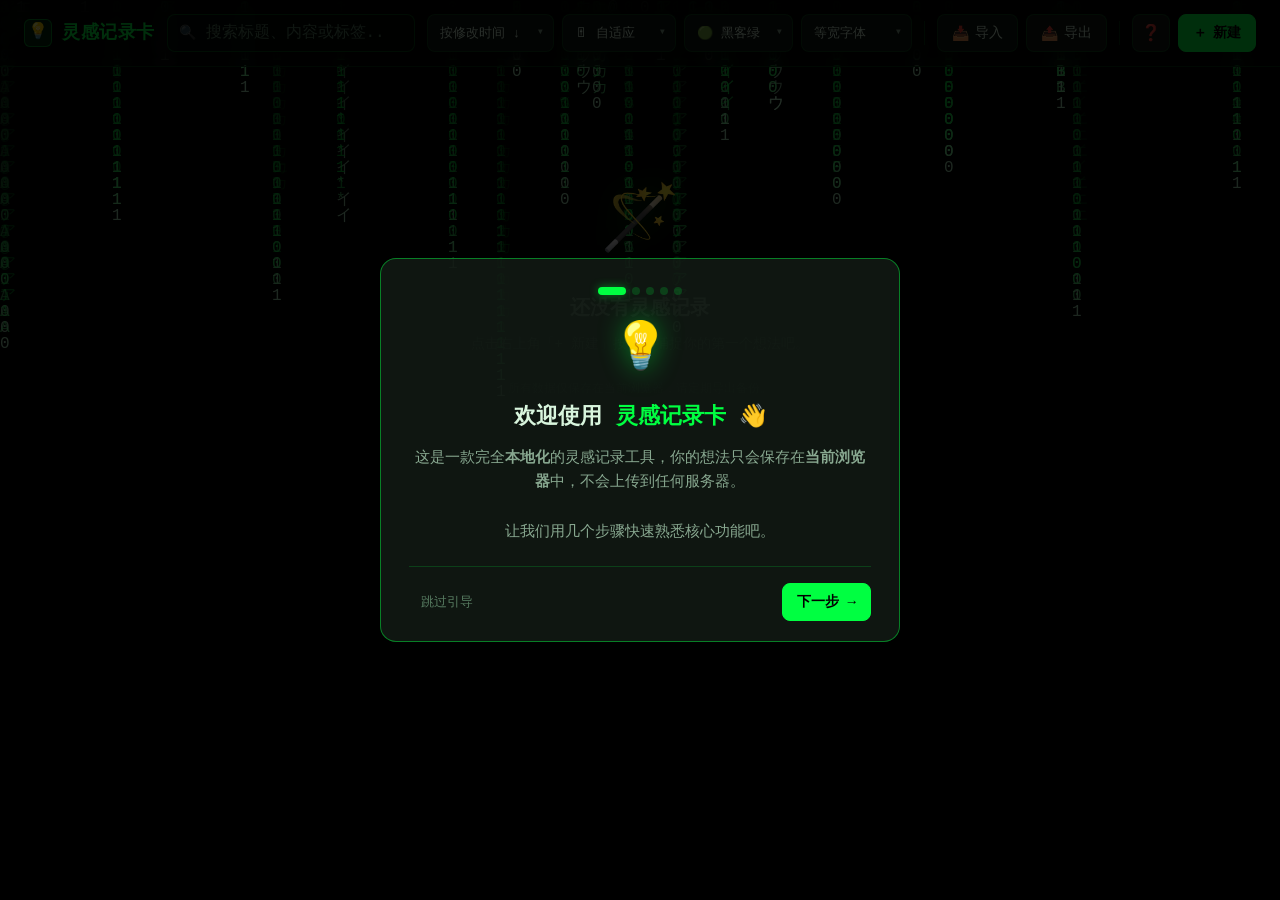
==== index.html @ f3e0969c "init: 灵感记录卡 - 黑客风格本地灵感记录工具 - 原生 HTML/CSS/JS，零框架依赖，localStorage 本地持久化 - 4 套主题配色（黑客绿 / 赛博蓝 / 暗紫 / 琥珀橙）" ====
<!DOCTYPE html>
<html lang="zh-CN" data-theme="green" data-font="mono">
<head>
  <meta charset="UTF-8" />
  <meta name="viewport" content="width=device-width, initial-scale=1.0" />
  <meta name="description" content="灵感记录卡 - 黑客风格的本地灵感记录工具" />
  <!-- ========== 彻底禁用浏览器缓存（解决 304 读取旧 JS/CSS 导致"修了白修"问题） ========== -->
  <meta http-equiv="Cache-Control" content="no-cache, no-store, must-revalidate, max-age=0" />
  <meta http-equiv="Pragma" content="no-cache" />
  <meta http-equiv="Expires" content="0" />
  <title>灵感记录卡 · Inspire Cards</title>
  <link rel="stylesheet" href="css/themes.css?v=20260816v13" />
  <link rel="stylesheet" href="css/animations.css?v=20260816v13" />
  <link rel="stylesheet" href="css/style.css?v=20260816v13" />
</head>
<body>
  <!-- ========== 顶部导航栏 ========== -->
  <header class="topbar">
    <div class="topbar-logo">
      <span class="topbar-logo-icon" title="灵感记录卡">💡</span>
      <span class="topbar-logo-text">灵感记录卡</span>
    </div>

    <div class="topbar-search">
      <input
        id="search-input"
        type="search"
        placeholder="搜索标题、内容或标签..."
        autocomplete="off"
        spellcheck="false"
      />
    </div>

    <div class="topbar-controls">
      <!-- 排序 -->
      <div class="select-wrap" title="排序方式">
        <select id="sort-select" aria-label="排序方式"></select>
      </div>

      <!-- 布局列数 -->
      <div class="select-wrap" title="瀑布流列数（自适应或手动）">
        <select id="cols-select" aria-label="布局列数"></select>
      </div>

      <!-- 主题配色 -->
      <div class="select-wrap" title="切换主题配色">
        <select id="theme-select" aria-label="主题配色"></select>
      </div>

      <!-- 字体 -->
      <div class="select-wrap" title="切换字体">
        <select id="font-select" aria-label="字体"></select>
      </div>

      <div style="width:1px;height:24px;background:var(--color-border);margin:0 4px;"></div>

      <!-- 导入 -->
      <button
        id="btn-import"
        class="btn"
        type="button"
        title="从本地导入 JSON 备份"
      >
        <span>📥</span><span class="btn-text">导入</span>
      </button>
      <input
        id="import-file-input"
        class="hidden-file-input"
        type="file"
        accept=".json,application/json"
      />

      <!-- 导出 -->
      <button
        id="btn-export"
        class="btn"
        type="button"
        title="导出当前数据为 JSON 备份"
      >
        <span>📤</span><span class="btn-text">导出</span>
      </button>

      <div style="width:1px;height:24px;background:var(--color-border);margin:0 4px;"></div>

      <!-- 重新查看引导 -->
      <button
        id="btn-guide"
        class="btn btn-icon"
        type="button"
        title="重新查看功能引导"
      >
        ❓
      </button>

      <!-- 新建按钮 -->
      <button
        id="btn-new"
        class="btn btn-primary"
        type="button"
        title="新建灵感 (Ctrl+N)"
      >
        <span>＋</span><span class="btn-text">新建</span>
      </button>

      <!-- 滚动暂停/继续 -->
      <button
        id="btn-scroll-toggle"
        class="btn btn-icon"
        type="button"
        title="暂停/继续卡片滚动"
        style="display:none;"
      >
        ⏸
      </button>
    </div>
  </header>

  <!-- ========== 标签云 ========== -->
  <div id="tagcloud" class="tagcloud"></div>

  <!-- ========== 主内容：瀑布流卡片 ========== -->
  <main class="main">
    <div class="scroll-wrap">
      <div class="scroll-inner">
        <div id="waterfall" class="waterfall"></div>
      </div>
    </div>

    <!-- 空状态 -->
    <div id="empty-state" class="empty-state">
      <div class="empty-illustration">🪄</div>
      <h3 class="empty-title">还没有灵感记录</h3>
      <p class="empty-desc">点击右上角「+ 新建」按钮，捕捉你的第一个想法吧。</p>
      <p class="empty-hint">所有数据仅保存在当前浏览器，请定期导出备份。</p>
    </div>
  </main>

  <!-- ========== JS 脚本（按依赖顺序加载 + 版本号防 304 缓存） ========== -->
  <script src="js/utils.js?v=20260816v13"></script>
  <script src="js/storage.js?v=20260816v13"></script>
  <script src="js/theme.js?v=20260816v13"></script>
  <script src="js/matrix-bg.js?v=20260816v13"></script>
  <script src="js/cards.js?v=20260816v13"></script>
  <script src="js/editor.js?v=20260816v13"></script>
  <script src="js/guide.js?v=20260816v13"></script>
  <script src="js/app.js?v=20260816v13"></script>
</body>
</html>
---- css/themes.css ----
/* ============================================================
 * themes.css - 4 套数据流主题 + 字体预设 CSS 变量
 * 通过切换 <html data-theme="xxx"> 和 <html data-font="xxx"> 生效
 * ============================================================ */

/* ---------- 1. 经典黑客绿（默认主题） ---------- */
html[data-theme='green'] {
  --color-bg: #0a0a0a;
  --color-bg-overlay: rgba(10, 10, 10, 0.28); /* 遮罩层，确保文字可读性 */
  --color-surface: rgba(18, 26, 20, 0.85);     /* 卡片等表面 */
  --color-surface-hover: rgba(26, 38, 30, 0.95);
  --color-border: rgba(0, 255, 65, 0.18);
  --color-border-strong: rgba(0, 255, 65, 0.45);
  --color-text: #d8f5dd;
  --color-text-dim: #88a890;
  --color-text-muted: #567a60;
  --color-accent: #00ff41;
  --color-accent-dim: rgba(0, 255, 65, 0.15);
  --color-accent-glow: rgba(0, 255, 65, 0.45);
  --color-danger: #ff5f56;
  --color-danger-dim: rgba(255, 95, 86, 0.15);
  --color-tag-bg: rgba(0, 255, 65, 0.12);
  --color-tag-text: #6ff08a;
  --color-input-bg: rgba(0, 12, 5, 0.7);
  --color-input-border: rgba(0, 255, 65, 0.25);
  --color-scrollbar-thumb: rgba(0, 255, 65, 0.3);
  --color-scrollbar-track: rgba(0, 0, 0, 0.4);
}

/* ---------- 2. 赛博蓝 ---------- */
html[data-theme='blue'] {
  --color-bg: #070f1a;
  --color-bg-overlay: rgba(7, 15, 26, 0.28);
  --color-surface: rgba(14, 26, 42, 0.85);
  --color-surface-hover: rgba(20, 38, 60, 0.95);
  --color-border: rgba(0, 212, 255, 0.18);
  --color-border-strong: rgba(0, 212, 255, 0.45);
  --color-text: #d3f0ff;
  --color-text-dim: #84a8bd;
  --color-text-muted: #4f7188;
  --color-accent: #00d4ff;
  --color-accent-dim: rgba(0, 212, 255, 0.15);
  --color-accent-glow: rgba(0, 212, 255, 0.45);
  --color-danger: #ff5f56;
  --color-danger-dim: rgba(255, 95, 86, 0.15);
  --color-tag-bg: rgba(0, 212, 255, 0.12);
  --color-tag-text: #6ddcf5;
  --color-input-bg: rgba(0, 10, 18, 0.7);
  --color-input-border: rgba(0, 212, 255, 0.25);
  --color-scrollbar-thumb: rgba(0, 212, 255, 0.3);
  --color-scrollbar-track: rgba(0, 0, 0, 0.4);
}

/* ---------- 3. 暗紫 ---------- */
html[data-theme='purple'] {
  --color-bg: #110819;
  --color-bg-overlay: rgba(17, 8, 25, 0.82);
  --color-surface: rgba(30, 18, 46, 0.85);
  --color-surface-hover: rgba(42, 26, 62, 0.95);
  --color-border: rgba(199, 125, 255, 0.18);
  --color-border-strong: rgba(199, 125, 255, 0.45);
  --color-text: #efd8ff;
  --color-text-dim: #ac88c4;
  --color-text-muted: #735490;
  --color-accent: #c77dff;
  --color-accent-dim: rgba(199, 125, 255, 0.15);
  --color-accent-glow: rgba(199, 125, 255, 0.45);
  --color-danger: #ff5f56;
  --color-danger-dim: rgba(255, 95, 86, 0.15);
  --color-tag-bg: rgba(199, 125, 255, 0.12);
  --color-tag-text: #d8a8ff;
  --color-input-bg: rgba(12, 4, 20, 0.7);
  --color-input-border: rgba(199, 125, 255, 0.25);
  --color-scrollbar-thumb: rgba(199, 125, 255, 0.3);
  --color-scrollbar-track: rgba(0, 0, 0, 0.4);
}

/* ---------- 4. 琥珀橙 ---------- */
html[data-theme='amber'] {
  --color-bg: #1a1208;
  --color-bg-overlay: rgba(26, 18, 8, 0.28);
  --color-surface: rgba(42, 30, 14, 0.85);
  --color-surface-hover: rgba(58, 42, 20, 0.95);
  --color-border: rgba(255, 183, 3, 0.18);
  --color-border-strong: rgba(255, 183, 3, 0.45);
  --color-text: #ffeccf;
  --color-text-dim: #bfa16c;
  --color-text-muted: #866a3c;
  --color-accent: #ffb703;
  --color-accent-dim: rgba(255, 183, 3, 0.15);
  --color-accent-glow: rgba(255, 183, 3, 0.45);
  --color-danger: #ff5f56;
  --color-danger-dim: rgba(255, 95, 86, 0.15);
  --color-tag-bg: rgba(255, 183, 3, 0.12);
  --color-tag-text: #ffd06a;
  --color-input-bg: rgba(18, 12, 2, 0.7);
  --color-input-border: rgba(255, 183, 3, 0.25);
  --color-scrollbar-thumb: rgba(255, 183, 3, 0.3);
  --color-scrollbar-track: rgba(0, 0, 0, 0.4);
}

/* ============================================================
 * 卡片 6 种配色预设（每张卡片可选，data-card-color 属性）
 * ============================================================ */

/* 1. 跟随主题色（默认） */
.card[data-card-color='theme_default'] {
  background: var(--color-surface);
  border-color: var(--color-border);
}

/* 2. 纯黑低透明 */
.card[data-card-color='pure_black'] {
  background: rgba(0, 0, 0, 0.75);
  border-color: rgba(255, 255, 255, 0.08);
}

/* 3. 深灰半透明 */
.card[data-card-color='dark_gray'] {
  background: rgba(40, 40, 42, 0.75);
  border-color: rgba(255, 255, 255, 0.06);
}

/* 4. 矩阵绿（固定，不受主题影响） */
.card[data-card-color='matrix_green'] {
  background: rgba(0, 28, 10, 0.78);
  border-color: rgba(0, 255, 65, 0.22);
}
.card[data-card-color='matrix_green'] .card-title,
.card[data-card-color='matrix_green'] .card-content,
.card[data-card-color='matrix_green'] .card-time {
  color: #c8f5d0;
}
.card[data-card-color='matrix_green'] .card-tag {
  background: rgba(0, 255, 65, 0.12);
  color: #6ff08a;
}

/* 5. 深靛蓝 */
.card[data-card-color='deep_indigo'] {
  background: rgba(12, 20, 50, 0.8);
  border-color: rgba(99, 102, 241, 0.22);
}

/* 6. 暗酒红 */
.card[data-card-color='dark_wine'] {
  background: rgba(48, 12, 22, 0.8);
  border-color: rgba(220, 38, 80, 0.22);
}

/* ============================================================
 * 字体预设（4 种）
 * ============================================================ */

/* 1. 等宽字体（默认，黑客风） */
html[data-font='mono'] {
  --font-family: Consolas, Monaco, 'Courier New', 'Microsoft YaHei Mono', monospace;
}

/* 2. 无衬线黑体 */
html[data-font='sans'] {
  --font-family: -apple-system, BlinkMacSystemFont, 'Segoe UI', 'PingFang SC',
    'Hiragino Sans GB', 'Microsoft YaHei', sans-serif;
}

/* 3. 衬线宋体 */
html[data-font='serif'] {
  --font-family: 'SimSun', 'Songti SC', 'Source Han Serif SC', 'Noto Serif CJK SC', serif;
}

/* 4. 楷体 */
html[data-font='kaiti'] {
  --font-family: 'KaiTi', 'STKaiti', '华文楷体', '楷体', 'Source Han Serif SC', serif;
}
---- css/animations.css ----
/* ============================================================
 * animations.css - 卡片浮动、淡入、模态等动画
 * ============================================================ */

/* ---------- 卡片缓慢浮动（卡片较少时） ---------- */
@keyframes cardFloat1 {
  0%, 100% { transform: translateY(0); }
  50%      { transform: translateY(-5px); }
}
@keyframes cardFloat2 {
  0%, 100% { transform: translateY(0); }
  50%      { transform: translateY(-7px); }
}
@keyframes cardFloat3 {
  0%, 100% { transform: translateY(0); }
  50%      { transform: translateY(-4px); }
}
@keyframes cardFloat4 {
  0%, 100% { transform: translateY(0); }
  50%      { transform: translateY(-6px); }
}

.card-float-mode .card[data-float-idx='0'] { animation: cardFloat1 4.2s ease-in-out infinite; }
.card-float-mode .card[data-float-idx='1'] { animation: cardFloat2 5.1s ease-in-out infinite; animation-delay: 0.4s; }
.card-float-mode .card[data-float-idx='2'] { animation: cardFloat3 3.8s ease-in-out infinite; animation-delay: 0.8s; }
.card-float-mode .card[data-float-idx='3'] { animation: cardFloat4 4.7s ease-in-out infinite; animation-delay: 1.2s; }
.card-float-mode .card[data-float-idx='4'] { animation: cardFloat1 4.5s ease-in-out infinite; animation-delay: 1.6s; }
.card-float-mode .card[data-float-idx='5'] { animation: cardFloat2 5.3s ease-in-out infinite; animation-delay: 2.0s; }
.card-float-mode .card[data-float-idx='6'] { animation: cardFloat3 4.0s ease-in-out infinite; animation-delay: 2.4s; }
.card-float-mode .card[data-float-idx='7'] { animation: cardFloat4 4.9s ease-in-out infinite; animation-delay: 2.8s; }
/* 超过 8 张的按 0 来 */
.card-float-mode .card[data-float-idx] {
  will-change: transform;
}

/* ---------- 新卡片入场淡入 ---------- */
@keyframes cardFadeIn {
  from { opacity: 0; transform: translateY(16px) scale(0.98); }
  to   { opacity: 1; transform: translateY(0) scale(1); }
}
.card-enter {
  animation: cardFadeIn 0.45s cubic-bezier(0.2, 0.9, 0.3, 1.2) both;
}

/* ---------- 删除卡片淡出缩小 ---------- */
@keyframes cardLeave {
  from { opacity: 1; transform: scale(1); max-height: 1000px; }
  to   { opacity: 0; transform: scale(0.7); max-height: 0; margin: 0; padding: 0; }
}
.card-leave {
  animation: cardLeave 0.35s ease-in forwards;
  overflow: hidden;
}

/* ---------- 模态弹窗淡入 ---------- */
@keyframes modalFadeIn {
  from { opacity: 0; }
  to   { opacity: 1; }
}
@keyframes modalZoomIn {
  from { opacity: 0; transform: scale(0.92) translateY(12px); }
  to   { opacity: 1; transform: scale(1) translateY(0); }
}
.modal-mask { animation: modalFadeIn 0.2s ease-out both; }
.modal-panel { animation: modalZoomIn 0.28s cubic-bezier(0.2, 0.9, 0.3, 1.1) both; }

/* ---------- 按钮发光脉动 ---------- */
@keyframes glowPulse {
  0%, 100% { box-shadow: 0 0 0 0 var(--color-accent-glow); }
  50%      { box-shadow: 0 0 0 6px transparent; }
}
.btn-primary:focus-visible {
  animation: glowPulse 1.8s ease-in-out infinite;
}

/* ---------- 标签出现 ---------- */
@keyframes tagPop {
  from { opacity: 0; transform: scale(0.6); }
  to   { opacity: 1; transform: scale(1); }
}
.tag-item { animation: tagPop 0.2s ease-out both; }

/* ---------- 空状态图标轻微呼吸 ---------- */
@keyframes emptyBreathe {
  0%, 100% { opacity: 0.55; transform: scale(1); }
  50%      { opacity: 0.85; transform: scale(1.04); }
}
.empty-illustration { animation: emptyBreathe 3.5s ease-in-out infinite; }
---- css/style.css ----
/* ============================================================
 * style.css - 主样式：重置、布局、顶栏、卡片瀑布流、弹窗、表单
 * ============================================================ */

/* ---------- 基础重置 ---------- */
*,
*::before,
*::after {
  box-sizing: border-box;
}

html {
  margin: 0;
  padding: 0;
  min-height: 100vh;
  background: var(--color-bg);
}

body {
  margin: 0;
  padding: 0;
  min-height: 100vh;
  font-family: var(--font-family);
  color: var(--color-text);
  background: transparent;
  line-height: 1.6;
  -webkit-font-smoothing: antialiased;
  -moz-osx-font-smoothing: grayscale;
  overflow-x: hidden;
}

/* 数字雨 Canvas 直接显示在 html 背景之上，不加额外遮罩 */
body::before {
  display: none;
}

/* 滚动条 */
::-webkit-scrollbar {
  width: 10px;
  height: 10px;
}
::-webkit-scrollbar-track {
  background: var(--color-scrollbar-track);
}
::-webkit-scrollbar-thumb {
  background: var(--color-scrollbar-thumb);
  border-radius: 10px;
  border: 2px solid transparent;
  background-clip: padding-box;
}
::-webkit-scrollbar-thumb:hover {
  background: var(--color-border-strong);
  background-clip: padding-box;
  border: 2px solid transparent;
}

::selection {
  background: var(--color-accent-dim);
  color: var(--color-accent);
}

a {
  color: var(--color-accent);
  text-decoration: none;
}
a:hover {
  text-decoration: underline;
}

button {
  font-family: inherit;
  cursor: pointer;
  border: none;
  outline: none;
  background: none;
  color: inherit;
}

input,
textarea,
select {
  font-family: inherit;
  font-size: inherit;
  color: inherit;
  outline: none;
}

/* ============================================================
 * 顶部导航栏
 * ============================================================ */
.topbar {
  position: sticky;
  top: 0;
  z-index: 100;
  display: flex;
  align-items: center;
  flex-wrap: wrap;
  gap: 12px;
  padding: 14px 24px;
  background: linear-gradient(
    180deg,
    rgba(0, 0, 0, 0.85) 0%,
    rgba(0, 0, 0, 0.6) 85%,
    transparent 100%
  );
  backdrop-filter: blur(10px);
  -webkit-backdrop-filter: blur(10px);
  border-bottom: 1px solid var(--color-border);
}

.topbar-logo {
  display: flex;
  align-items: center;
  gap: 10px;
  font-size: 18px;
  font-weight: 600;
  color: var(--color-accent);
  letter-spacing: 0.5px;
  white-space: nowrap;
}
.topbar-logo-icon {
  width: 28px;
  height: 28px;
  border-radius: 6px;
  background: var(--color-accent-dim);
  border: 1px solid var(--color-border-strong);
  display: inline-flex;
  align-items: center;
  justify-content: center;
  font-size: 16px;
}

.topbar-search {
  flex: 1;
  min-width: 200px;
  max-width: 480px;
  position: relative;
}
.topbar-search input {
  width: 100%;
  height: 38px;
  padding: 0 14px 0 38px;
  border-radius: 8px;
  border: 1px solid var(--color-input-border);
  background: var(--color-input-bg);
  color: var(--color-text);
  transition: all 0.2s;
}
.topbar-search input:focus {
  border-color: var(--color-accent);
  box-shadow: 0 0 0 3px var(--color-accent-dim);
}
.topbar-search input::placeholder {
  color: var(--color-text-muted);
}
.topbar-search::before {
  content: '🔍';
  position: absolute;
  left: 12px;
  top: 50%;
  transform: translateY(-50%);
  font-size: 14px;
  opacity: 0.5;
  pointer-events: none;
}

.topbar-controls {
  display: flex;
  align-items: center;
  gap: 8px;
  flex-wrap: wrap;
  margin-left: auto;
}

/* 通用按钮 */
.btn {
  display: inline-flex;
  align-items: center;
  gap: 6px;
  padding: 8px 14px;
  height: 38px;
  border-radius: 8px;
  border: 1px solid var(--color-border);
  background: var(--color-surface);
  color: var(--color-text);
  font-size: 14px;
  transition: all 0.2s;
  white-space: nowrap;
}
.btn:hover {
  border-color: var(--color-border-strong);
  background: var(--color-surface-hover);
  transform: translateY(-1px);
}
.btn:active {
  transform: translateY(0);
}
.btn-primary {
  background: var(--color-accent);
  border-color: var(--color-accent);
  color: #000;
  font-weight: 600;
}
.btn-primary:hover {
  background: var(--color-accent);
  filter: brightness(1.1);
  box-shadow: 0 4px 14px var(--color-accent-glow);
}
.btn-danger {
  color: var(--color-danger);
  border-color: var(--color-danger-dim);
}
.btn-danger:hover {
  background: var(--color-danger-dim);
  border-color: var(--color-danger);
}
.btn-icon {
  padding: 0 10px;
  width: 38px;
  justify-content: center;
  font-size: 16px;
}
.btn-sm {
  height: 30px;
  padding: 4px 10px;
  font-size: 12px;
  border-radius: 6px;
}

/* 下拉选择框（主题、字体、排序） */
.select-wrap {
  position: relative;
  height: 38px;
}
.select-wrap select {
  appearance: none;
  -webkit-appearance: none;
  height: 38px;
  padding: 0 32px 0 12px;
  border-radius: 8px;
  border: 1px solid var(--color-border);
  background: var(--color-surface);
  color: var(--color-text);
  font-size: 13px;
  cursor: pointer;
  transition: all 0.2s;
}
.select-wrap select:hover {
  border-color: var(--color-border-strong);
  background: var(--color-surface-hover);
}
.select-wrap select:focus {
  border-color: var(--color-accent);
  box-shadow: 0 0 0 3px var(--color-accent-dim);
}
.select-wrap::after {
  content: '▾';
  position: absolute;
  right: 10px;
  top: 50%;
  transform: translateY(-50%);
  color: var(--color-text-dim);
  font-size: 12px;
  pointer-events: none;
}

/* 隐藏的文件 input */
.hidden-file-input {
  display: none;
}

/* ============================================================
 * 标签云区域
 * ============================================================ */
.tagcloud {
  position: relative;
  z-index: 1;
  padding: 14px 24px 0;
  display: flex;
  flex-wrap: wrap;
  align-items: center;
  gap: 8px;
}
.tagcloud-label {
  font-size: 13px;
  color: var(--color-text-dim);
  margin-right: 4px;
}
.tagchip {
  display: inline-flex;
  align-items: center;
  gap: 5px;
  padding: 4px 10px;
  border-radius: 999px;
  background: var(--color-tag-bg);
  color: var(--color-tag-text);
  border: 1px solid var(--color-border);
  font-size: 12px;
  cursor: pointer;
  transition: all 0.18s;
  user-select: none;
}
.tagchip:hover {
  border-color: var(--color-border-strong);
  transform: translateY(-1px);
}
.tagchip.active {
  background: var(--color-accent);
  color: #000;
  border-color: var(--color-accent);
  font-weight: 600;
}
.tagchip-count {
  font-size: 11px;
  opacity: 0.75;
}
.tagchip-clear {
  margin-left: 6px;
  padding: 2px 8px;
  border-radius: 6px;
  font-size: 12px;
  color: var(--color-text-muted);
  border: 1px dashed var(--color-border);
  cursor: pointer;
}
.tagchip-clear:hover {
  color: var(--color-accent);
  border-color: var(--color-accent);
}

/* ============================================================
 * 主内容 + 瀑布流布局
 * ============================================================ */
.main {
  position: relative;
  z-index: 1;
  padding: 24px;
  max-width: 1680px;
  margin: 0 auto;
}

.waterfall {
  column-gap: 16px;
  /* 响应式列数由 media query 控制 */
}
.waterfall .card {
  break-inside: avoid;
  page-break-inside: avoid;
  margin-bottom: 16px;
  display: inline-block;
  width: 100%;
}

/* 响应式断点列数 */
@media (min-width: 1400px) { .waterfall { column-count: 4; } }
@media (min-width: 1024px) and (max-width: 1399.98px) { .waterfall { column-count: 3; } }
@media (min-width: 640px)  and (max-width: 1023.98px) { .waterfall { column-count: 2; } }
@media (max-width: 639.98px)  { .waterfall { column-count: 1; } }

/* ============================================================
 * 单张卡片
 * ============================================================ */
.card {
  position: relative;
  padding: 16px 16px 12px;
  border-radius: 10px;
  border: 1px solid var(--color-border);
  backdrop-filter: blur(4px);
  -webkit-backdrop-filter: blur(4px);
  box-shadow: 0 2px 12px rgba(0, 0, 0, 0.35);
  cursor: pointer;
  transition: all 0.25s ease;
  overflow: hidden;
}
.card:hover {
  transform: translateY(-3px);
  border-color: var(--color-border-strong);
  box-shadow: 0 6px 22px var(--color-accent-dim);
}

.card-title {
  margin: 0 0 8px;
  font-size: 16px;
  font-weight: 600;
  color: var(--color-text);
  line-height: 1.4;
  word-break: break-word;
}
.card-title:empty { display: none; }

.card-content {
  margin: 0 0 12px;
  font-size: 14px;
  color: var(--color-text);
  line-height: 1.65;
  white-space: pre-wrap;
  word-break: break-word;
  /* 最大高度限制，超出省略 */
  max-height: 320px;
  overflow: hidden;
  position: relative;
}
.card-content::after {
  content: '';
  position: absolute;
  bottom: 0;
  left: 0;
  right: 0;
  height: 48px;
  background: linear-gradient(180deg, transparent, var(--color-surface));
  pointer-events: none;
}
.card[data-card-color='pure_black'] .card-content::after {
  background: linear-gradient(180deg, transparent, rgba(0, 0, 0, 0.85));
}
.card[data-card-color='dark_gray'] .card-content::after {
  background: linear-gradient(180deg, transparent, rgba(40, 40, 42, 0.95));
}
.card[data-card-color='matrix_green'] .card-content::after {
  background: linear-gradient(180deg, transparent, rgba(0, 28, 10, 0.95));
}
.card[data-card-color='deep_indigo'] .card-content::after {
  background: linear-gradient(180deg, transparent, rgba(12, 20, 50, 0.95));
}
.card[data-card-color='dark_wine'] .card-content::after {
  background: linear-gradient(180deg, transparent, rgba(48, 12, 22, 0.95));
}

.card-footer {
  display: flex;
  align-items: center;
  justify-content: space-between;
  gap: 8px;
  margin-top: 8px;
  padding-top: 8px;
  border-top: 1px dashed var(--color-border);
}
.card-time {
  font-size: 11.5px;
  color: var(--color-text-muted);
  white-space: nowrap;
}
.card-del-btn {
  flex-shrink: 0;
  width: 28px;
  height: 28px;
  border-radius: 6px;
  color: var(--color-text-muted);
  font-size: 14px;
  display: inline-flex;
  align-items: center;
  justify-content: center;
  transition: all 0.18s;
}
.card-del-btn:hover {
  color: var(--color-danger);
  background: var(--color-danger-dim);
}

/* 卡片上的标签 */
.card-tags {
  display: flex;
  flex-wrap: wrap;
  gap: 6px;
  margin-top: 4px;
}
.card-tag {
  display: inline-block;
  padding: 2px 8px;
  border-radius: 6px;
  font-size: 11.5px;
  background: var(--color-tag-bg);
  color: var(--color-tag-text);
  border: 1px solid var(--color-border);
  transition: all 0.15s;
}
.card-tag:hover {
  border-color: var(--color-accent);
  filter: brightness(1.15);
}

/* ============================================================
 * 空状态
 * ============================================================ */
.empty-state {
  padding: 80px 24px;
  text-align: center;
  color: var(--color-text-dim);
}
.empty-illustration {
  font-size: 64px;
  margin-bottom: 20px;
  filter: drop-shadow(0 0 18px var(--color-accent-glow));
}
.empty-title {
  font-size: 20px;
  color: var(--color-text);
  margin: 0 0 8px;
  font-weight: 600;
}
.empty-desc {
  font-size: 14px;
  color: var(--color-text-muted);
  margin: 0 0 24px;
}
.empty-hint {
  margin-top: 18px;
  font-size: 12px;
  color: var(--color-text-muted);
  opacity: 0.7;
}

/* ============================================================
 * 模态弹窗通用
 * ============================================================ */
.modal-mask {
  position: fixed;
  inset: 0;
  background: rgba(0, 0, 0, 0.65);
  backdrop-filter: blur(4px);
  -webkit-backdrop-filter: blur(4px);
  /* 高于引导蒙层（~2000），保证用户操作的弹窗始终置顶不被引导挡住 */
  z-index: 3500;
  display: flex;
  align-items: center;
  justify-content: center;
  padding: 20px;
}

.modal-panel {
  width: 100%;
  max-width: 640px;
  max-height: 90vh;
  background: var(--color-surface);
  border: 1px solid var(--color-border-strong);
  border-radius: 14px;
  box-shadow: 0 16px 48px rgba(0, 0, 0, 0.6);
  display: flex;
  flex-direction: column;
  overflow: hidden;
}
.modal-panel.modal-sm {
  max-width: 420px;
}
.modal-panel.modal-md {
  max-width: 560px;
}

.modal-header {
  display: flex;
  align-items: center;
  justify-content: space-between;
  padding: 16px 20px;
  border-bottom: 1px solid var(--color-border);
}
.modal-title {
  margin: 0;
  font-size: 17px;
  font-weight: 600;
  color: var(--color-text);
  display: flex;
  align-items: center;
  gap: 8px;
}
.modal-title-accent {
  color: var(--color-accent);
}
.modal-close {
  width: 32px;
  height: 32px;
  border-radius: 8px;
  color: var(--color-text-dim);
  font-size: 20px;
  display: inline-flex;
  align-items: center;
  justify-content: center;
  transition: all 0.18s;
}
.modal-close:hover {
  background: var(--color-danger-dim);
  color: var(--color-danger);
}

.modal-body {
  padding: 20px;
  overflow-y: auto;
  flex: 1;
}

.modal-footer {
  padding: 14px 20px;
  border-top: 1px solid var(--color-border);
  display: flex;
  align-items: center;
  justify-content: flex-end;
  gap: 10px;
  background: rgba(0, 0, 0, 0.2);
}

/* ============================================================
 * 表单元素（编辑弹窗用）
 * ============================================================ */
.form-row {
  margin-bottom: 16px;
}
.form-row:last-child {
  margin-bottom: 0;
}
.form-label {
  display: block;
  margin-bottom: 6px;
  font-size: 13px;
  color: var(--color-text-dim);
  font-weight: 500;
}
.form-label .req {
  color: var(--color-danger);
  margin-left: 2px;
}
.form-input,
.form-textarea,
.form-select {
  width: 100%;
  padding: 10px 12px;
  border-radius: 8px;
  border: 1px solid var(--color-input-border);
  background: var(--color-input-bg);
  color: var(--color-text);
  font-size: 14px;
  transition: all 0.2s;
}
.form-input:focus,
.form-textarea:focus,
.form-select:focus {
  border-color: var(--color-accent);
  box-shadow: 0 0 0 3px var(--color-accent-dim);
}
.form-input::placeholder,
.form-textarea::placeholder {
  color: var(--color-text-muted);
}
.form-textarea {
  resize: vertical;
  min-height: 140px;
  line-height: 1.6;
}

/* 标签输入 + 标签列表 */
.tags-editor {
  display: flex;
  flex-wrap: wrap;
  align-items: center;
  gap: 6px;
  padding: 8px;
  min-height: 44px;
  border-radius: 8px;
  border: 1px solid var(--color-input-border);
  background: var(--color-input-bg);
  transition: all 0.2s;
}
.tags-editor:focus-within {
  border-color: var(--color-accent);
  box-shadow: 0 0 0 3px var(--color-accent-dim);
}
.tags-editor .tag-item {
  display: inline-flex;
  align-items: center;
  gap: 4px;
  padding: 3px 8px 3px 10px;
  border-radius: 6px;
  background: var(--color-accent-dim);
  color: var(--color-accent);
  border: 1px solid var(--color-border-strong);
  font-size: 12.5px;
}
.tags-editor .tag-item-remove {
  width: 18px;
  height: 18px;
  border-radius: 4px;
  font-size: 14px;
  line-height: 1;
  display: inline-flex;
  align-items: center;
  justify-content: center;
  cursor: pointer;
  transition: all 0.15s;
}
.tags-editor .tag-item-remove:hover {
  background: rgba(255, 255, 255, 0.12);
}
.tags-editor input {
  flex: 1;
  min-width: 120px;
  border: none;
  background: transparent;
  padding: 4px 6px;
  font-size: 13px;
  color: var(--color-text);
}
.tags-editor input::placeholder {
  color: var(--color-text-muted);
}
.tags-hint {
  margin-top: 4px;
  font-size: 11.5px;
  color: var(--color-text-muted);
}

/* 卡片配色预设选择 */
.card-color-picker {
  display: grid;
  grid-template-columns: repeat(3, 1fr);
  gap: 8px;
}
.card-color-option {
  padding: 10px 8px;
  border-radius: 8px;
  border: 2px solid transparent;
  text-align: center;
  cursor: pointer;
  font-size: 12px;
  color: var(--color-text);
  transition: all 0.18s;
}
.card-color-option:hover {
  transform: translateY(-1px);
}
.card-color-option.selected {
  border-color: var(--color-accent);
  box-shadow: 0 0 0 2px var(--color-accent-dim);
}
.card-color-swatch {
  width: 100%;
  height: 28px;
  border-radius: 6px;
  margin-bottom: 6px;
  border: 1px solid rgba(255, 255, 255, 0.08);
}

/* ============================================================
 * 导入预览弹窗
 * ============================================================ */
.import-summary {
  padding: 16px;
  border-radius: 10px;
  background: var(--color-input-bg);
  border: 1px solid var(--color-border);
  margin-bottom: 16px;
}
.import-summary-row {
  display: flex;
  justify-content: space-between;
  padding: 4px 0;
  font-size: 14px;
}
.import-summary-label {
  color: var(--color-text-dim);
}
.import-summary-value {
  color: var(--color-accent);
  font-weight: 600;
}
.import-mode-group {
  display: flex;
  flex-direction: column;
  gap: 8px;
}
.import-mode-option {
  padding: 12px 14px;
  border-radius: 8px;
  border: 1px solid var(--color-border);
  cursor: pointer;
  transition: all 0.18s;
}
.import-mode-option:hover {
  border-color: var(--color-border-strong);
  background: var(--color-surface-hover);
}
.import-mode-option.selected {
  border-color: var(--color-accent);
  background: var(--color-accent-dim);
}
.import-mode-title {
  font-weight: 600;
  margin-bottom: 2px;
  color: var(--color-text);
}
.import-mode-desc {
  font-size: 12.5px;
  color: var(--color-text-dim);
}

/* ============================================================
 * 首次启动引导蒙层
 * ============================================================ */
.guide-mask {
  position: fixed;
  inset: 0;
  z-index: 2000;
  background: rgba(0, 0, 0, 0.82);
  display: flex;
  align-items: center;
  justify-content: center;
  padding: 20px;
  animation: modalFadeIn 0.3s ease-out both;
}
.guide-mask.with-highlight {
  background: transparent;
  /* 高亮由 JS 动态绘制边框实现 */
  pointer-events: none;
}
.guide-mask.with-highlight .guide-panel {
  pointer-events: auto;
}

.guide-panel {
  position: relative;
  z-index: 2010; /* 必须高于 .guide-mask-piece(2000) / highlight-box(2003) / arrow(2004)，否则面板被遮罩块盖住、按钮点不到 */
  width: 100%;
  max-width: 520px;
  padding: 28px 28px 20px;
  border-radius: 16px;
  background: var(--color-surface);
  border: 1px solid var(--color-border-strong);
  box-shadow: 0 12px 48px rgba(0, 0, 0, 0.75);
  animation: modalZoomIn 0.35s cubic-bezier(0.2, 0.9, 0.3, 1.1) both;
}
.guide-step-indicator {
  display: flex;
  justify-content: center;
  gap: 6px;
  margin-bottom: 18px;
}
.guide-dot {
  width: 8px;
  height: 8px;
  border-radius: 50%;
  background: var(--color-border);
  transition: all 0.2s;
}
.guide-dot.active {
  width: 28px;
  border-radius: 999px;
  background: var(--color-accent);
  box-shadow: 0 0 10px var(--color-accent-glow);
}

.guide-emoji {
  text-align: center;
  font-size: 46px;
  margin-bottom: 14px;
  filter: drop-shadow(0 0 14px var(--color-accent-glow));
}
.guide-title {
  text-align: center;
  font-size: 22px;
  font-weight: 700;
  margin: 0 0 10px;
  color: var(--color-text);
}
.guide-title span {
  color: var(--color-accent);
}
.guide-content {
  text-align: center;
  font-size: 14.5px;
  line-height: 1.7;
  color: var(--color-text-dim);
  margin: 0 0 22px;
}
.guide-content code {
  padding: 1px 6px;
  border-radius: 4px;
  background: var(--color-accent-dim);
  color: var(--color-accent);
  font-size: 13px;
}

.guide-footer {
  display: flex;
  align-items: center;
  justify-content: space-between;
  padding-top: 16px;
  border-top: 1px solid var(--color-border);
}
.guide-skip {
  position: relative;
  z-index: 2011; /* 高于 mask-piece(2000)，确保跳过按钮可点 */
  color: var(--color-text-muted);
  font-size: 13px;
  padding: 6px 12px;
  border-radius: 6px;
  transition: all 0.18s;
}
.guide-skip:hover {
  color: var(--color-text-dim);
  background: var(--color-surface-hover);
}
.guide-nav {
  display: flex;
  gap: 8px;
}

/* ============================================================
 * 移动端适配
 * ============================================================ */
@media (max-width: 768px) {
  .topbar {
    padding: 12px 14px;
    gap: 10px;
  }
  .topbar-logo-text { display: none; }
  .topbar-search {
    order: 99;
    min-width: 100%;
    max-width: 100%;
  }
  .tagcloud {
    padding: 10px 14px 0;
  }
  .main {
    padding: 16px 14px 24px;
  }
  .btn-text { display: none; }
  .btn { padding: 8px 10px; }
  .select-wrap select { padding: 0 26px 0 10px; }
  .modal-panel { border-radius: 12px; }
  .modal-header,
  .modal-body,
  .modal-footer { padding-left: 14px; padding-right: 14px; }
  .guide-panel { padding: 20px 18px 16px; }
}

/* ============================================================
 * 手动列数覆盖（data-cols: auto/1/2/3/4）
 * ============================================================ */
html[data-cols='1'] .waterfall { column-count: 1 !important; }
html[data-cols='2'] .waterfall { column-count: 2 !important; }
html[data-cols='3'] .waterfall { column-count: 3 !important; }
html[data-cols='4'] .waterfall { column-count: 4 !important; }

/* ============================================================
 * 卡片自动纵向循环滚动模式（card-scroll-mode）
 * ============================================================ */
.card-scroll-mode .main {
  height: calc(100vh - 120px); /* 减去顶栏 + 标签云的近似高度，超出部分滚 */
  overflow: hidden;
  position: relative;
  mask-image: linear-gradient(180deg,
    transparent 0,
    #000 48px,
    #000 calc(100% - 48px),
    transparent 100%);
  -webkit-mask-image: linear-gradient(180deg,
    transparent 0,
    #000 48px,
    #000 calc(100% - 48px),
    transparent 100%);
}

.scroll-wrap {
  width: 100%;
  height: 100%;
  overflow: hidden;
  position: relative;
}

.scroll-inner {
  will-change: transform;
  animation-name: cardVerticalScroll;
  animation-timing-function: linear;
  animation-iteration-count: infinite;
}

.card-scroll-mode .scroll-wrap:hover .scroll-inner,
.card-scroll-mode .scroll-wrap:active .scroll-inner {
  animation-play-state: paused;
}

@keyframes cardVerticalScroll {
  from { transform: translateY(0); }
  to   { transform: translateY(-50%); } /* 内容复制 2 份，-50% 正好无缝衔接 */
}

/* 滚动模式下禁止卡片浮动 */
.card-scroll-mode { --no-float: 1; }
.card-scroll-mode.card-float-mode { /* 互斥：滚动 > 浮动 */ }
body.card-scroll-mode .card { animation: none !important; }

/* 引导激活时：解锁 main 的 overflow 限制，允许用户滚动 */
body.guide-active .main {
  height: auto !important;
  overflow: auto !important;
  mask-image: none !important;
  -webkit-mask-image: none !important;
}
body.guide-active .scroll-wrap {
  overflow: visible !important;
  height: auto !important;
}
body.guide-active .scroll-inner {
  animation: none !important;
}

/* ============================================================
 * 引导高亮：挖空 + 闪烁边框 + 指向箭头
 * ============================================================ */
.guide-mask.with-highlight {
  background: transparent !important;
  pointer-events: none;
}
.guide-mask.with-highlight .guide-panel,
.guide-mask.with-highlight .guide-skip,
.guide-mask.with-highlight .guide-nav button {
  pointer-events: auto;
}

/* 4 块挖空遮罩：上下左右围住目标矩形 */
.guide-mask-piece {
  position: fixed;
  z-index: 2000;
  background: rgba(0, 0, 0, 0.82);
  pointer-events: auto; /* 阻止点击穿透到被遮区域 */
}

/* 闪烁跑马灯边框：绕目标矩形 */
.guide-highlight-box {
  position: fixed;
  z-index: 2003;
  border: 2px solid var(--color-accent);
  border-radius: 10px;
  box-shadow:
    0 0 0 3px rgba(0, 0, 0, 0.4),
    0 0 24px 4px var(--color-accent-glow),
    inset 0 0 18px var(--color-accent-dim);
  pointer-events: none;
  animation: guideBoxPulse 1.3s ease-in-out infinite;
}
@keyframes guideBoxPulse {
  0%, 100% {
    box-shadow:
      0 0 0 3px rgba(0, 0, 0, 0.4),
      0 0 20px 2px var(--color-accent-glow),
      inset 0 0 12px var(--color-accent-dim);
    filter: brightness(1);
  }
  50% {
    box-shadow:
      0 0 0 5px rgba(0, 0, 0, 0.55),
      0 0 42px 10px var(--color-accent-glow),
      inset 0 0 22px var(--color-accent-dim);
    filter: brightness(1.3);
  }
}

/* 跑马灯边角的流动光点 */
.guide-highlight-box::before,
.guide-highlight-box::after {
  content: '';
  position: absolute;
  width: 14px; height: 14px;
  border-radius: 50%;
  background: var(--color-accent);
  box-shadow: 0 0 12px 4px var(--color-accent);
  animation: guideOrbit 2.6s linear infinite;
}
.guide-highlight-box::before { top: -7px; left: -7px; }
.guide-highlight-box::after  { bottom: -7px; right: -7px; animation-delay: -1.3s; }
@keyframes guideOrbit {
  0%   { transform: translate(0, 0); }
  25%  { transform: translate(calc(100% - 0px), 0); }
  50%  { transform: translate(calc(100% - 0px), calc(100% - 0px)); }
  75%  { transform: translate(0, calc(100% - 0px)); }
  100% { transform: translate(0, 0); }
}

/* 指向箭头 */
.guide-arrow {
  position: fixed;
  z-index: 2004;
  width: 48px; height: 48px;
  color: var(--color-accent);
  text-shadow: 0 0 12px var(--color-accent-glow);
  font-size: 48px;
  line-height: 1;
  animation: guideArrowBounce 0.9s ease-in-out infinite;
  pointer-events: none;
  text-align: center;
}
@keyframes guideArrowBounce {
  0%, 100% { transform: translate(0, 0); opacity: 0.85; }
  50%      { transform: translate(var(--arrow-dx, 0), var(--arrow-dy, 0)); opacity: 1; }
}

/* 高亮框：用户操作完成后（点击了目标）切换到静态成功态 */
.guide-highlight-box.done {
  border-color: #4fa3ff;
  box-shadow:
    0 0 0 4px rgba(0, 0, 0, 0.55),
    0 0 20px 6px rgba(79, 163, 255, 0.55),
    inset 0 0 18px rgba(79, 163, 255, 0.25) !important;
  animation: none !important;
  filter: brightness(1.2) !important;
}
.guide-highlight-box.done::before,
.guide-highlight-box.done::after {
  /* 边角光点 → 替换为右上角 ✓ */
  animation: none !important;
  background: transparent !important;
  box-shadow: none !important;
  width: 0; height: 0;
}
.guide-highlight-box.done::after {
  content: '✓';
  position: absolute;
  top: -18px; right: -6px;
  width: 28px; height: 28px;
  border-radius: 50%;
  background: #4fa3ff;
  color: #fff;
  font-size: 18px;
  font-weight: 700;
  line-height: 28px;
  text-align: center;
  box-shadow: 0 0 12px 3px rgba(79, 163, 255, 0.8);
}

/* 引导面板底部的成功提示条 */
.guide-step-hint {
  margin: 0 0 12px;
  padding: 8px 12px;
  border-radius: 8px;
  background: rgba(79, 163, 255, 0.14);
  border: 1px solid rgba(79, 163, 255, 0.35);
  color: #8fc6ff;
  font-size: 13px;
  text-align: center;
  animation: guideHintPop 0.35s ease-out both;
}
@keyframes guideHintPop {
  0%   { opacity: 0; transform: translateY(-4px); }
  100% { opacity: 1; transform: translateY(0); }
}

/* ⚡⚡⚡ 核弹级：引导下一步按钮「亮起」状态 —— 100% 肉眼可见，隔着半透明也能一眼看见 ⚡⚡⚡ */
.guide-nav .btn-primary.ready {
  background: linear-gradient(135deg, #00ff88 0%, #00c76c 100%) !important;
  color: #002b14 !important;
  font-weight: 900 !important;
  transform: scale(1.1) !important;
  padding: 10px 22px !important;
  border-color: #00ff88 !important;
  border-width: 2px !important;
  letter-spacing: 0.5px;
  box-shadow:
    0 0 0 4px rgba(0, 255, 136, 0.22),
    0 0 34px 8px rgba(0, 255, 136, 0.75),
    0 6px 20px rgba(0,0,0,0.5) !important;
  animation: guideBtnSuperAppear 0.5s cubic-bezier(.2,.9,.3,1.3) both, guideBtnPulse 0.9s ease-in-out infinite !important;
}
@keyframes guideBtnSuperAppear {
  0%   { transform: scale(0.5) !important; opacity: 0; }
  70%  { transform: scale(1.24) !important; }
  100% { transform: scale(1.1) !important; opacity: 1; }
}
@keyframes guideBtnPulse {
  0%, 100% { filter: brightness(1) drop-shadow(0 0 6px #00ff88); }
  50%      { filter: brightness(1.45) drop-shadow(0 0 22px #00ff88); }
}

/* ⚡⚡⚡ 全屏成功横幅（z=99999，绝对最高 —— 看不见算我输）⚡⚡⚡ */
.guide-success-banner {
  position: fixed;
  top: 14%;
  left: 50%;
  transform: translateX(-50%);
  z-index: 99999 !important;
  background: linear-gradient(135deg, rgba(0,255,136,0.98), rgba(0,193,102,0.98));
  color: #002b14;
  font-weight: 900;
  font-size: 22px;
  line-height: 1.35;
  padding: 18px 44px 18px 60px;
  border-radius: 18px;
  pointer-events: none;
  box-shadow:
    0 0 0 4px rgba(255,255,255,0.9),
    0 0 0 11px rgba(0,255,136,0.48),
    0 20px 60px 14px rgba(0,0,0,0.6),
    0 0 80px 20px rgba(0,255,136,0.75);
  animation: guideBannerAppear 0.55s cubic-bezier(.2,.9,.3,1.25) both, guideBannerDisappear 0.45s ease 2.7s forwards;
}
.guide-success-banner::before {
  content: '✓';
  position: absolute;
  left: 16px;
  top: 50%;
  transform: translateY(-50%);
  width: 36px; height: 36px;
  background: #002b14;
  color: #00ff88;
  border-radius: 50%;
  font-size: 22px;
  line-height: 36px;
  text-align: center;
  font-weight: 900;
  box-shadow: 0 0 14px 2px rgba(0,0,0,0.5), inset 0 0 0 2px #00ff88;
}
.guide-success-banner .sub {
  display: block;
  font-weight: 600;
  font-size: 13px;
  margin-top: 5px;
  opacity: 0.85;
  color: #00401f;
}
@keyframes guideBannerAppear {
  0%   { opacity: 0; transform: translate(-50%, -70px) scale(0.4); }
  100% { opacity: 1; transform: translate(-50%, 0) scale(1); }
}
@keyframes guideBannerDisappear {
  0%   { opacity: 1; transform: translate(-50%, 0) scale(1); }
  100% { opacity: 0; transform: translate(-50%, -32px) scale(0.85); visibility: hidden; }
}

/* 用户点击了高亮目标（如新建）后，引导整体后退半透明，避免挡住新弹出的操作弹窗 */
.guide-mask.minimized {
  transition: opacity 0.3s ease, filter 0.3s ease, z-index 0s step-start;
  opacity: 0.22 !important;
  z-index: 1500 !important; /* 低于 modal 3500，高于顶栏 100 */
  filter: saturate(0.9);
  pointer-events: none !important; /* 整体退到背景，不再接收点击，让用户专心操作弹窗 */
}
/* 但面板内的 skip/上一步/下一步 仍可以点（pointer-events:auto 覆盖父级 none） */
.guide-mask.minimized .guide-panel,
.guide-mask.minimized .guide-skip,
.guide-mask.minimized .guide-nav button {
  pointer-events: auto !important;
}
/* 后退状态下：挖空蒙层减淡，避免过度干扰弹窗下方视觉；高亮 box 仍保留但更淡 */
.guide-mask.minimized .guide-mask-piece { background: rgba(0, 0, 0, 0.35); }
.guide-mask.minimized .guide-highlight-box { animation-duration: 2.4s; filter: brightness(0.9); opacity: 0.8; }
.guide-mask.minimized .guide-arrow { opacity: 0.5; }

/* ============================================================
 * 查看弹窗（只读展示完整内容）
 * ============================================================ */
.view-body {
  padding: 8px 2px 4px;
}
.view-title {
  margin: 0 0 10px;
  font-size: 20px;
  font-weight: 700;
  color: var(--color-text);
  line-height: 1.4;
  word-break: break-word;
}
.view-meta {
  display: flex;
  flex-wrap: wrap;
  align-items: center;
  justify-content: space-between;
  gap: 10px;
  margin: 0 0 14px;
  padding: 8px 12px;
  border-radius: 8px;
  background: var(--color-input-bg);
  border: 1px solid var(--color-border);
  font-size: 12.5px;
  color: var(--color-text-dim);
}
.view-meta-time {
  display: flex;
  flex-direction: column;
  gap: 2px;
}
.view-content {
  margin: 0;
  padding: 16px 18px;
  border-radius: 10px;
  background: rgba(0, 0, 0, 0.25);
  border: 1px solid var(--color-border);
  white-space: pre-wrap;
  word-break: break-word;
  line-height: 1.75;
  font-size: 14.5px;
  color: var(--color-text);
  max-height: 55vh;
  overflow-y: auto;
}
.view-tags {
  display: flex;
  flex-wrap: wrap;
  gap: 6px;
  margin: 14px 0 2px;
}
.view-tag {
  display: inline-block;
  padding: 3px 10px;
  border-radius: 6px;
  background: var(--color-tag-bg);
  color: var(--color-tag-text);
  border: 1px solid var(--color-border);
  font-size: 12px;
}
.view-tag-empty {
  color: var(--color-text-muted);
  font-size: 12.5px;
  font-style: italic;
}
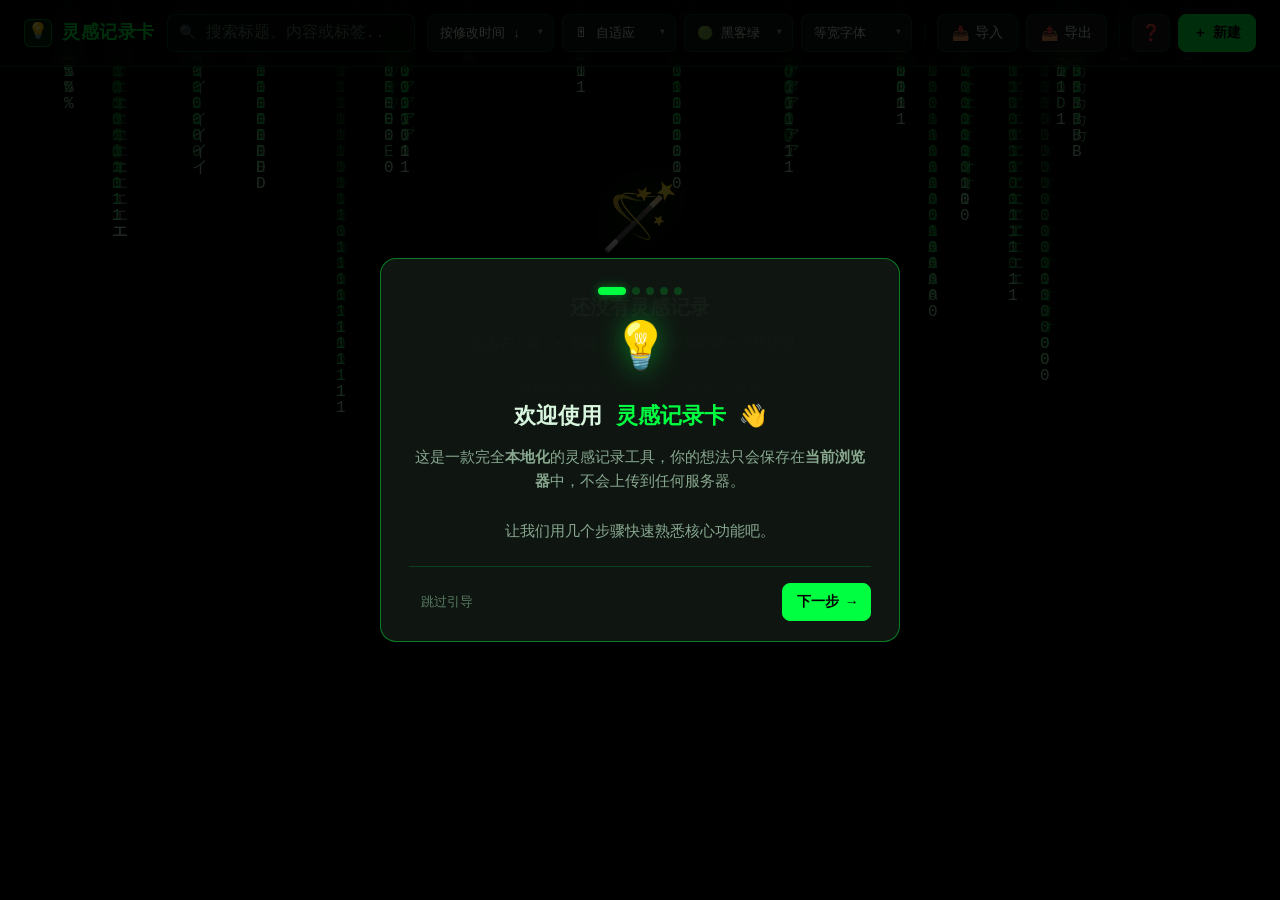
==== commit 128c3bc4: "fix(test): 修复测试文件预置数据未生效问题 - 根因：测试文件写入 localStorage 的 key 是 inspire_cards，而 storage.js 读取的是 inspire_" ====
--- a/index.html
+++ b/index.html
@@ -9,9 +9,9 @@
   <meta http-equiv="Pragma" content="no-cache" />
   <meta http-equiv="Expires" content="0" />
   <title>灵感记录卡 · Inspire Cards</title>
-  <link rel="stylesheet" href="css/themes.css?v=20260816v13" />
-  <link rel="stylesheet" href="css/animations.css?v=20260816v13" />
-  <link rel="stylesheet" href="css/style.css?v=20260816v13" />
+  <link rel="stylesheet" href="css/themes.css?v=20260816v14" />
+  <link rel="stylesheet" href="css/animations.css?v=20260816v14" />
+  <link rel="stylesheet" href="css/style.css?v=20260816v14" />
 </head>
 <body>
   <!-- ========== 顶部导航栏 ========== -->
@@ -136,13 +136,13 @@
   </main>
 
   <!-- ========== JS 脚本（按依赖顺序加载 + 版本号防 304 缓存） ========== -->
-  <script src="js/utils.js?v=20260816v13"></script>
-  <script src="js/storage.js?v=20260816v13"></script>
-  <script src="js/theme.js?v=20260816v13"></script>
-  <script src="js/matrix-bg.js?v=20260816v13"></script>
-  <script src="js/cards.js?v=20260816v13"></script>
-  <script src="js/editor.js?v=20260816v13"></script>
-  <script src="js/guide.js?v=20260816v13"></script>
-  <script src="js/app.js?v=20260816v13"></script>
+  <script src="js/utils.js?v=20260816v14"></script>
+  <script src="js/storage.js?v=20260816v14"></script>
+  <script src="js/theme.js?v=20260816v14"></script>
+  <script src="js/matrix-bg.js?v=20260816v14"></script>
+  <script src="js/cards.js?v=20260816v14"></script>
+  <script src="js/editor.js?v=20260816v14"></script>
+  <script src="js/guide.js?v=20260816v14"></script>
+  <script src="js/app.js?v=20260816v14"></script>
 </body>
 </html>
